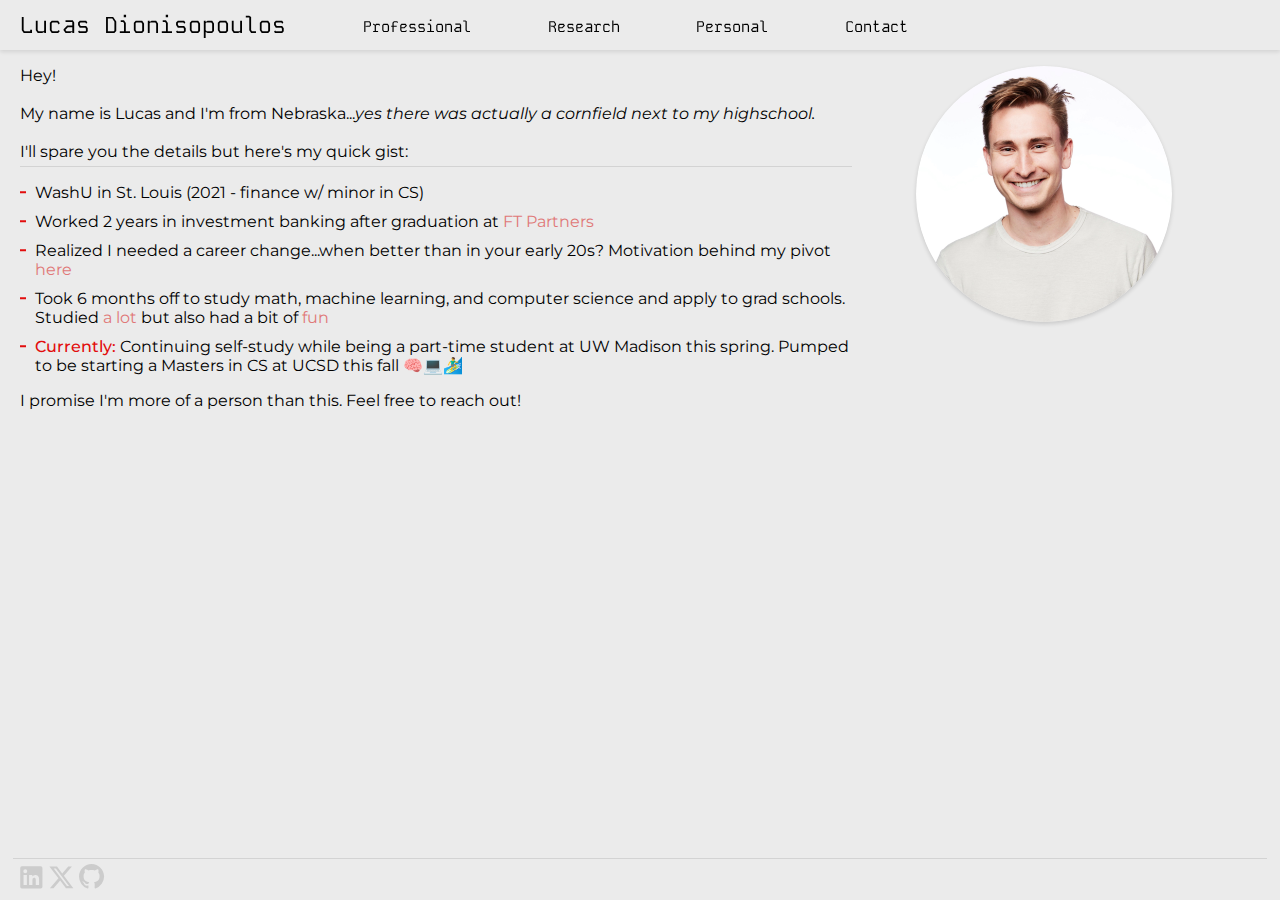
==== index.html @ 3e940f03 "Updated for UCSD and pivot post" ====
<!DOCTYPE html>
<html>
<head>
    <title>Lucas Dionisopoulos</title>
    <link rel="icon" href="/assets/dino/DinoIcon.ico" type="image/x-icon">
    <link rel="preconnect" href="https://fonts.googleapis.com">
    <link rel="preconnect" href="https://fonts.gstatic.com" crossorigin>
    <link href="https://fonts.googleapis.com/css2?family=Kode+Mono:wght@400..700&family=Montserrat:ital,wght@0,100..900;1,100..900&display=swap" rel="stylesheet">
    <link rel="stylesheet" href="/assets/stylesheet.css">
</head>
<body>
    <div class="topbar">
        <a class="title" href="/index.html">Lucas Dionisopoulos</a>
        <a class="navpointer" href="/pages/professional.html">Professional</a>
        <a class="navpointer" href="/pages/research.html">Research</a>
        <a class="navpointer" href="/pages/personal.html">Personal</a>
        <a class="navpointer" href="/pages/contact.html">Contact</a>
    </div>

    <div class="meat">
        <div class="headshot-container">
            <div class="headshot-text">
                <p>
                    Hey! <br><br>
                    My name is Lucas and I'm from Nebraska...<i>yes there was actually a cornfield next to my highschool.<br><br></i>
                    I'll spare you the details but here's my quick gist:
                    <hr>
                </p>                
                <ul class="custom-list">
                    <li>WashU in St. Louis (2021 - finance w/ minor in CS)</li>
                    <li>Worked 2 years in investment banking after graduation at <a href="https://www.ftpartners.com/" data-attribute="mutedlink">FT Partners</a></li>
                    <li>Realized I needed a career change...when better than in your early 20s? Motivation behind my pivot <a href="https://wry-shear-918.notion.site/Why-Pivot-7736665e93394c3886f78950ca66f7d2?pvs=4" data-attribute="mutedlink">here</a></li>
                    <li>Took 6 months off to study math, machine learning, and computer science and apply to grad schools. Studied <a href="/pages/professional.html" data-attribute="mutedlink">a lot</a> but also had a bit of <a href="/pages/personal.html" data-attribute="mutedlink">fun</a></li>
                    <li><p data-attribute="highlight">Currently:</p> Continuing self-study while being a part-time student at UW Madison this spring. Pumped to be starting a Masters in CS at UCSD this fall 🧠💻🏄‍♂️ </li>
                </ul>
                <p>
                    I promise I'm more of a person than this. Feel free to reach out!
                </p>
            </div>
            <div class="headshot">
                <img src="/assets/pics/lucasducas.png" data-attribute="headshot" alt="Free (and incredible quality) headshot I got taken at Stripe Sessions 2023">
            </div>
        </div>
    </div>




    <div class="footer-container">
        <div class="footer-elements">
            <div class="social-icons">
                <div data-attribute="linkedin">
                    <a href="https://www.linkedin.com/in/lucasdionisopoulos/" data-attribute="linkedin">
                        <svg xmlns="http://www.w3.org/2000/svg" viewBox="0 0 24 24">
                            <path d="M20.5 2h-17A1.5 1.5 0 002 3.5v17A1.5 1.5 0 003.5 22h17a1.5 1.5 0 001.5-1.5v-17A1.5 1.5 0 0020.5 2zM8 19H5v-9h3zM6.5 8.25A1.75 1.75 0 118.3 6.5a1.78 1.78 0 01-1.8 1.75zM19 19h-3v-4.74c0-1.42-.6-1.93-1.38-1.93A1.74 1.74 0 0013 14.19a.66.66 0 000 .14V19h-3v-9h2.9v1.3a3.11 3.11 0 012.7-1.4c1.55 0 3.36.86 3.36 3.66z"/>
                        </svg>
                    </a>
                </div>
                <div data-attribute="x-twitter">
                    <a href="https://twitter.com/_lucasdino" data-attribute="x-twitter">
                        <svg xmlns="http://www.w3.org/2000/svg" viewBox="0 0 24 24">
                            <path d="M18.244 2.25h3.308l-7.227 8.26 8.502 11.24H16.17l-5.214-6.817L4.99 21.75H1.68l7.73-8.835L1.254 2.25H8.08l4.713 6.231zm-1.161 17.52h1.833L7.084 4.126H5.117z"/>
                        </svg>                
                    </a>
                </div> 
                <div data-attribute="github">
                    <a href="https://github.com/lucasdino" data-attribute="github">
                        <svg xmlns="http://www.w3.org/2000/svg" viewBox="0 0 17 17">
                            <path d="M8 0c4.42 0 8 3.58 8 8a8.013 8.013 0 0 1-5.45 7.59c-.4.08-.55-.17-.55-.38 0-.27.01-1.13.01-2.2 0-.75-.25-1.23-.54-1.48 1.78-.2 3.65-.88 3.65-3.95 0-.88-.31-1.59-.82-2.15.08-.2.36-1.02-.08-2.12 0 0-.67-.22-2.2.82-.64-.18-1.32-.27-2-.27-.68 0-1.36.09-2 .27-1.53-1.03-2.2-.82-2.2-.82-.44 1.1-.16 1.92-.08 2.12-.51.56-.82 1.28-.82 2.15 0 3.06 1.86 3.75 3.64 3.95-.23.2-.44.55-.51 1.07-.46.21-1.61.55-2.33-.66-.15-.24-.6-.83-1.23-.82-.67.01-.27.38.01.53.34.19.73.9.82 1.13.16.45.68 1.31 2.69.94 0 .67.01 1.3.01 1.49 0 .21-.15.45-.55.38A7.995 7.995 0 0 1 0 8c0-4.42 3.58-8 8-8Z"/>
                        </svg>                
                    </a>
                </div> 
            </div>
        </div>
    </div>
</body>
</html>
---- assets/stylesheet.css ----
* {
  box-sizing: border-box;
}

/* Setting variables for reuse throughout */
:root {
  background-color: var(--subtle-white);
  --ooh-red-hot: rgb(226, 13, 13);
  --midnight-red: rgb(153, 10, 10);
  --muted-red: rgb(224, 120, 120);
  --subtle-tan: rgb(211, 203, 201);
  --subtle-white: rgb(235, 235, 235);
}

body {
  margin: 0;
  padding: 0;
  height: 100%;
  flex-direction: column;
  font-family: "Montserrat";
}
p {
  font-size: 12pt;
  margin: 0;
  padding: 0;
}
p[data-attribute="highlight"] {
  font-weight: 500;
  color: var(--ooh-red-hot);
  display: inline;
}
h2 {
  font-size: 14pt;
  font-weight: 500;
  color: var(--muted-red);
  display: inline;
}
hr {
  border: none;
  height: 1px;
  width: 100%;
  background-color: #d3d3d3;
  margin-top: 5px;
  margin-bottom: 5px;
}
.meat {
  margin-top: 30px;
  padding: 2.8vw 20px;
}
p[data-attribute="heading"] {
  font-size: 18pt;
  font-weight: 600;
  color: var(--midnight-red);
  margin-top: 10pt;
  margin-bottom: 6pt;
  padding-bottom: 2pt;
  border-bottom: 1.5px solid #d3d3d3;
}

/* Formatting for carousel elements */
.carousel {
  display: flex;
  overflow-x: auto;
}
.carousel-element {
  display: flex;
  flex-direction: column;
  justify-content: flex-start;
  flex-shrink: 0;
  width: 400px;
  height: 200px;
  margin: 10px;
  padding: 15px;
  border-radius: 10px;
  box-shadow: 1px 1px 4px rgba(0, 0, 0, 0.2); /* Light drop shadow */
  text-decoration: none;
  color: black;
  transition: background-color 0.3s, box-shadow 0.3s;
}
.carousel-element:hover {
  background-color: rgb(225, 225, 225);
  box-shadow: 2px 2px 5px rgba(0, 0, 0, 0.3);
}
.carousel-element:hover h2 {
  color: var(--ooh-red-hot);
}
.carousel-element h2, .carousel-element p {
  margin: 0; /* Remove default margins */
}
.carousel-element hr {
  margin: 10px 0; /* Add some spacing around the horizontal rule */
}
hr[data-attribute="carousel"] {
  margin-top: 4px;
  margin-bottom: 4px;
  width: 100%;
}
p[data-attribute="carousel"] {
  font-size: 10pt;
  color: black;
}

/* Formatting for bullet lists */
.custom-list {
  font-size: 12pt;
  list-style: none;
  padding-left: 0;
}

.custom-list li {
  position: relative;
  margin-bottom: 10px;
  padding-left: 15px;
}

.custom-list li::before {
  content: "";
  position: absolute;
  left: 0;
  top: 7pt;
  transform: translateY(-50%);
  width: 6px;
  height: 1.5px;
  background-color: var(--ooh-red-hot);
}
a[data-attribute="mutedlink"] {
  color: var(--muted-red);
  text-decoration: none;
}
a[data-attribute="mutedlink"]:hover {
  color: var(--ooh-red-hot);
  font-weight: 400;
}
.headshot-container{
  display: flex;
  align-items: flex-start;
}
.headshot-text {
  width: 65vw;
  margin-right: 5vw;
}
.headshot {
  width: 20vw;
}
img[data-attribute="headshot"] {
  max-width: 20vw;
  border-radius: 50%;
  box-shadow: 0 2px 4px rgba(0, 0, 0, 0.15);
}

/* Formatting for the top-bar */
.topbar {
  position: fixed;
  background-color: var(--subtle-white);
  top: 0;
  left: 0;
  width: 100%; 
  z-index: 2500;
  display: flex;
  align-items: flex-end;
  justify-content: flex-start;
  padding: 10px 20px;
  margin-bottom: 0;
  box-shadow: 0 2px 4px rgba(0, 0, 0, 0.1);
}
.title {
  font-family: "Kode Mono", monospace;
  text-decoration: none;
  word-break: break-all;
  display: flex;
  color: black;
  padding-right: 3vw;
  font-weight: 400;
  font-size: 1.8vw;
}
.navpointer {
  font-family: "Kode Mono", monospace;
  text-decoration: none;
  word-break: break-all;
  display: flex;
  align-items: flex-end;
  justify-content: center;
  padding-left: 3vw;
  padding-right: 3vw;
  padding-bottom: 2pt;
  color: black;
  font-weight: 280;
  font-size: 1.2vw;
}
.navpointer:hover {
  color: var(--ooh-red-hot);
}
.navpointer[attribute="active_page"] {
  color: var(--ooh-red-hot);
}

/* Set up the code for the footer */
.footer-container {
  position: fixed;
  display: flex;
  width: 100%; 
  z-index: 2500;
  left: 0;
  bottom: 0;
  background-color: var(--subtle-white);
}
.footer-elements{
  align-items: flex-end;
  width: 98%; 
  border-top: 1.5px solid #d3d3d3;
  padding-top: 10px 0;
  margin-left: 1%;
  margin-right: 1%;
}
.social-icons {
  display: flex;
  margin: 5px;
}
.social-icons svg {
  margin-right: 4px;
  width: 20pt;
  height: 20pt; 
  fill: #cccccc;
}
.social-icons div[data-attribute="linkedin"]:hover svg {
  fill: #0a66c2;
}
.social-icons div[data-attribute="x-twitter"]:hover svg {
  fill: black;
}
.social-icons div[data-attribute="github"]:hover svg {
  fill: black;
}

/* Formatting for contact page */
.contact {
  display: flex;
  justify-content: center;
  align-items: center;
  height: 80vh;
  text-align: center;
  font-family: "Kode Mono", monospace;
  color: rgb(150, 150, 150);
}

/* Heinous formatting for personal page */
a[data-attribute="honk-name"] {
  font-family: "Honk", system-ui;
}  
a[data-attribute="honk-nav"] {
  font-family: "Honk", system-ui;
}
h1 {
  font-size: 18pt;
  font-family: "Honk", system-ui;
  margin-top: 10pt;
  margin-bottom: 6pt;
  padding-bottom: 2pt;
  border-bottom: 1.5px solid #d3d3d3;
}
#map_container {
  display: flex;
  width: 100%;
  height: 70vh;
  margin-top: 10pt;
  flex-direction: row;
  align-items: center;
  justify-content: flex-start;
  overflow: hidden;
}
#map_text_container {
  width: 30vw;
  align-items: center;
  justify-content: center;
  margin-left: 10pt;
}
#map_text {
  width: 30vw;
}
#map_text p {
  font-size: 20px;
  font-weight: 500;
  color: black;
  margin: 15px;
}
#map_text span[data-attribute="highlight"] {
  color: var(--muted-red);
  font-weight: 500;
}
#map_interactive_container {
  height: 100%;
  width: calc(70vw - 20px);
  align-items: center;
  justify-content: center;
  margin-right: 10pt;
}
#travel_map {
  height: 100%;
  width: 100%;
  border-radius: 15px;
  box-shadow: 0 4px 8px rgba(0,0,0,0.2);
  overflow: hidden;
}

.back-to-map-btn {
  background-color: #f5f5f5;
  border: none;
  cursor: pointer;
  font-weight: 500;
  padding: 5px 5px;
  border-radius: 4px;
  font-size: 14px;
  color: #333;
}
.popup-content {
  margin: 0px;
}
.popup-title {
  margin-top: 2px;
  margin-bottom: 2px;
  font-size: 14px;
  color: var(--ooh-red-hot);
  font-weight: bold;
}
.leaflet-popup-content .popup-blurb {
  margin: 0px;
  margin-bottom: 10px;
  font-size: 10px;
}
.leaflet-popup-content .popup-hr {
  border: none;
  height: 1px;
  width: 100%;
  background-color: #d3d3d3;
}
.popup-image-container{
  display: flex;
  justify-content: center;
  align-items: center;
}
.popup-image {
  margin: 10px;
  max-height: 25vh;
  max-width: 25vw;
  border-radius: 5px;
  box-shadow: 2px 2px 5px rgba(0,0,0,0.3);
}




/* Styling for the Dino Running Animation (Personal Page) */
.dino-container {
  display: flex;
  width: 98%; 
  border-top: 1.5px solid #d3d3d3;
  padding-top: 10px 0;
  margin-left: 1%;
  margin-right: 1%;
  height: 8vh;
}
.dino-run {
  height: 50px;
  width: 50px;
  display: flex;
  position: relative;

  background: url("/assets/dino/DinoSprite.png");
  filter: drop-shadow(0px 0px 2px rgb(150,150,150));

  animation-name: dinoSprite;
  animation-duration: 1200ms;
  animation-timing-function: steps(12);
  animation-iteration-count: infinite;
}
.meteor {
  height: 35px;
  width: 35px;
  display: flex;
  position: relative;

  background: url("/assets/dino/MeteorSprite.png");
  filter: drop-shadow(0px 0px 4px rgb(150,150,150));

  animation-name: meteorSprite;
  animation-duration: 300ms;
  animation-timing-function: steps(2);
  animation-iteration-count: infinite;
}
/* Running animation */
@keyframes dinoSprite {
  from { background-position: 0px; }
  to { background-position: -600px;}
}
/* Meteor animation */
@keyframes meteorSprite {
  from { background-position: 0px; }
  to { background-position: -70px; }
}
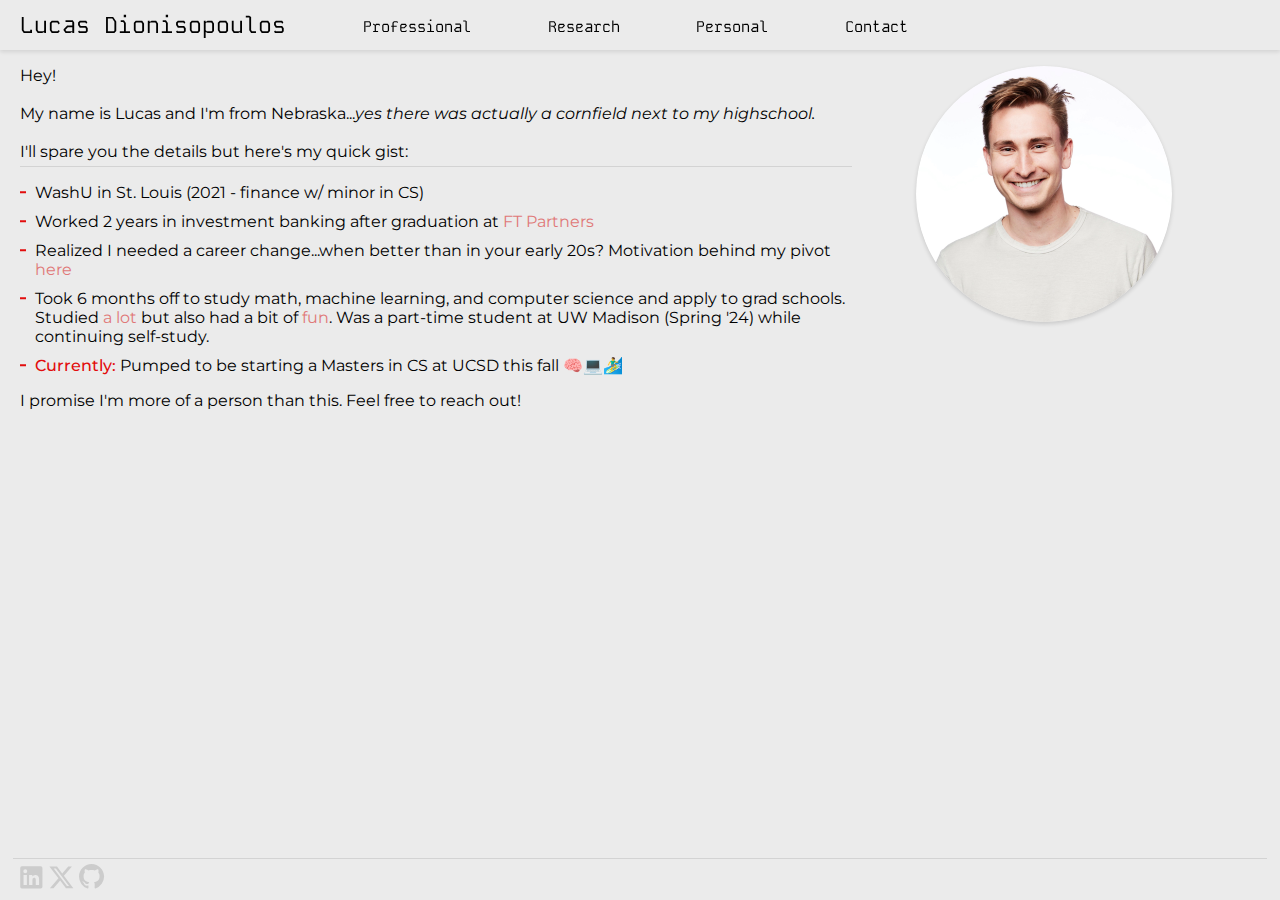
==== commit 37e3f4ba: "Quick update" ====
--- a/index.html
+++ b/index.html
@@ -29,9 +29,9 @@
                 <ul class="custom-list">
                     <li>WashU in St. Louis (2021 - finance w/ minor in CS)</li>
                     <li>Worked 2 years in investment banking after graduation at <a href="https://www.ftpartners.com/" data-attribute="mutedlink">FT Partners</a></li>
-                    <li>Realized I needed a career change...when better than in your early 20s? Motivation behind my pivot <a href="https://wry-shear-918.notion.site/Why-Pivot-7736665e93394c3886f78950ca66f7d2?pvs=4" data-attribute="mutedlink">here</a></li>
-                    <li>Took 6 months off to study math, machine learning, and computer science and apply to grad schools. Studied <a href="/pages/professional.html" data-attribute="mutedlink">a lot</a> but also had a bit of <a href="/pages/personal.html" data-attribute="mutedlink">fun</a></li>
-                    <li><p data-attribute="highlight">Currently:</p> Continuing self-study while being a part-time student at UW Madison this spring. Pumped to be starting a Masters in CS at UCSD this fall 🧠💻🏄‍♂️ </li>
+                    <li>Realized I needed a career change...when better than in your early 20s? Motivation behind my pivot <a href="https://lucasdino.notion.site/Why-Pivot-7736665e93394c3886f78950ca66f7d2?pvs=4" data-attribute="mutedlink">here</a></li>
+                    <li>Took 6 months off to study math, machine learning, and computer science and apply to grad schools. Studied <a href="/pages/professional.html" data-attribute="mutedlink">a lot</a> but also had a bit of <a href="/pages/personal.html" data-attribute="mutedlink">fun</a>. Was a part-time student at UW Madison (Spring '24) while continuing self-study.</li>
+                    <li><p data-attribute="highlight">Currently:</p> Pumped to be starting a Masters in CS at UCSD this fall 🧠💻🏄‍♂️ </li>
                 </ul>
                 <p>
                     I promise I'm more of a person than this. Feel free to reach out!
--- a/assets/stylesheet.css
+++ b/assets/stylesheet.css
@@ -27,6 +27,13 @@
 p[data-attribute="highlight"] {
   font-weight: 500;
   color: var(--ooh-red-hot);
+  display: inline;
+}
+p[data-attribute="research-preface"] {
+  font-size: 10pt;
+  font-weight: 400;
+  font-style: italic;
+  color: rgb(120, 120, 120);
   display: inline;
 }
 h2 {
@@ -301,7 +308,10 @@
   box-shadow: 0 4px 8px rgba(0,0,0,0.2);
   overflow: hidden;
 }
-
+#travel_map .leaflet-tile {
+  border: none !important;
+  outline: none !important;
+}
 .back-to-map-btn {
   background-color: #f5f5f5;
   border: none;
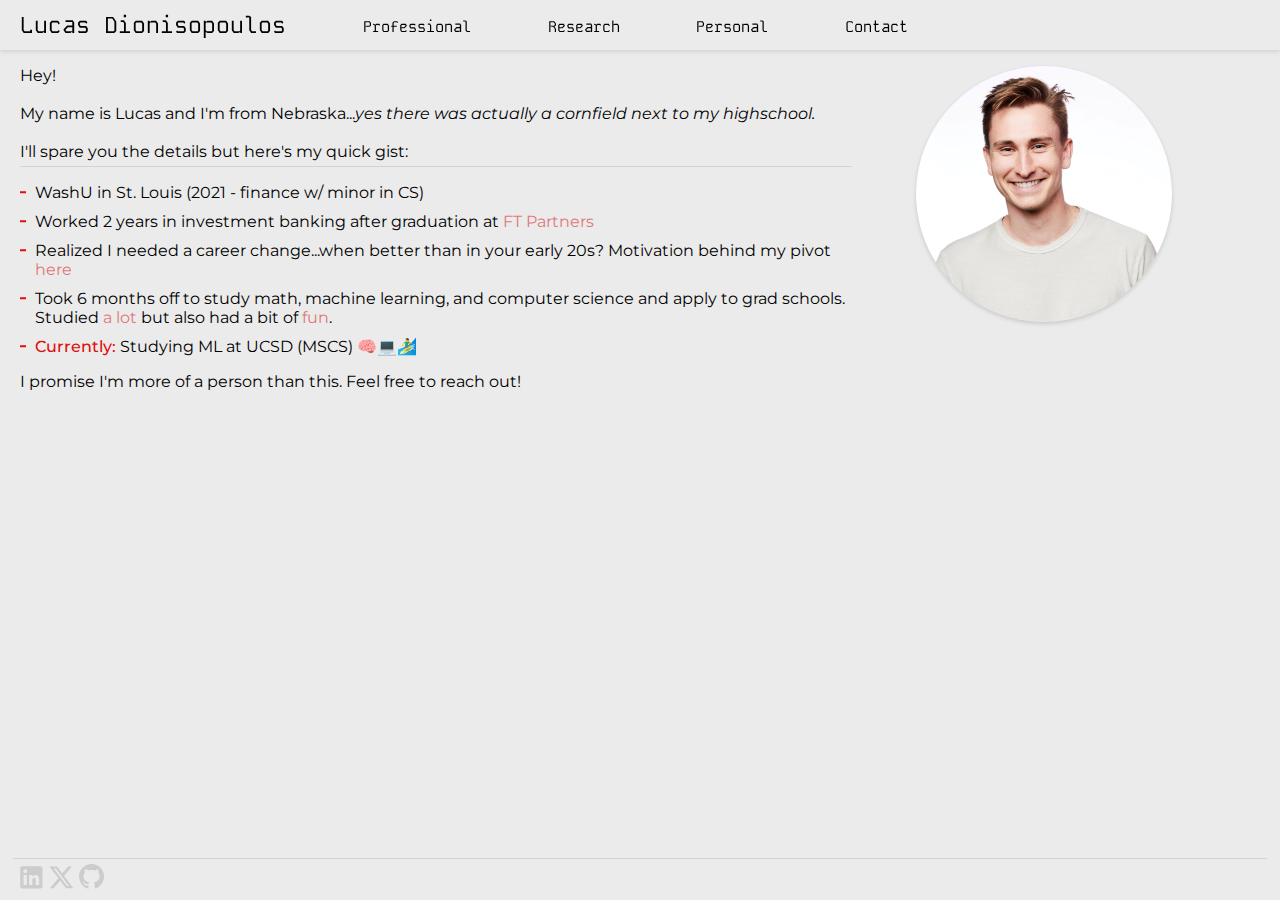
==== commit 2e08adfc: "Updated twitter handle" ====
--- a/index.html
+++ b/index.html
@@ -30,8 +30,8 @@
                     <li>WashU in St. Louis (2021 - finance w/ minor in CS)</li>
                     <li>Worked 2 years in investment banking after graduation at <a href="https://www.ftpartners.com/" data-attribute="mutedlink">FT Partners</a></li>
                     <li>Realized I needed a career change...when better than in your early 20s? Motivation behind my pivot <a href="https://lucasdino.notion.site/Why-Pivot-7736665e93394c3886f78950ca66f7d2?pvs=4" data-attribute="mutedlink">here</a></li>
-                    <li>Took 6 months off to study math, machine learning, and computer science and apply to grad schools. Studied <a href="/pages/professional.html" data-attribute="mutedlink">a lot</a> but also had a bit of <a href="/pages/personal.html" data-attribute="mutedlink">fun</a>. Was a part-time student at UW Madison (Spring '24) while continuing self-study.</li>
-                    <li><p data-attribute="highlight">Currently:</p> Pumped to be starting a Masters in CS at UCSD this fall 🧠💻🏄‍♂️ </li>
+                    <li>Took 6 months off to study math, machine learning, and computer science and apply to grad schools. Studied <a href="/pages/professional.html" data-attribute="mutedlink">a lot</a> but also had a bit of <a href="/pages/personal.html" data-attribute="mutedlink">fun</a>.</li>
+                    <li><p data-attribute="highlight">Currently:</p> Studying ML at UCSD (MSCS) 🧠💻🏄‍♂️ </li>
                 </ul>
                 <p>
                     I promise I'm more of a person than this. Feel free to reach out!
@@ -57,7 +57,7 @@
                     </a>
                 </div>
                 <div data-attribute="x-twitter">
-                    <a href="https://twitter.com/_lucasdino" data-attribute="x-twitter">
+                    <a href="https://x.com/dinoacropolis" data-attribute="x-twitter">
                         <svg xmlns="http://www.w3.org/2000/svg" viewBox="0 0 24 24">
                             <path d="M18.244 2.25h3.308l-7.227 8.26 8.502 11.24H16.17l-5.214-6.817L4.99 21.75H1.68l7.73-8.835L1.254 2.25H8.08l4.713 6.231zm-1.161 17.52h1.833L7.084 4.126H5.117z"/>
                         </svg>                
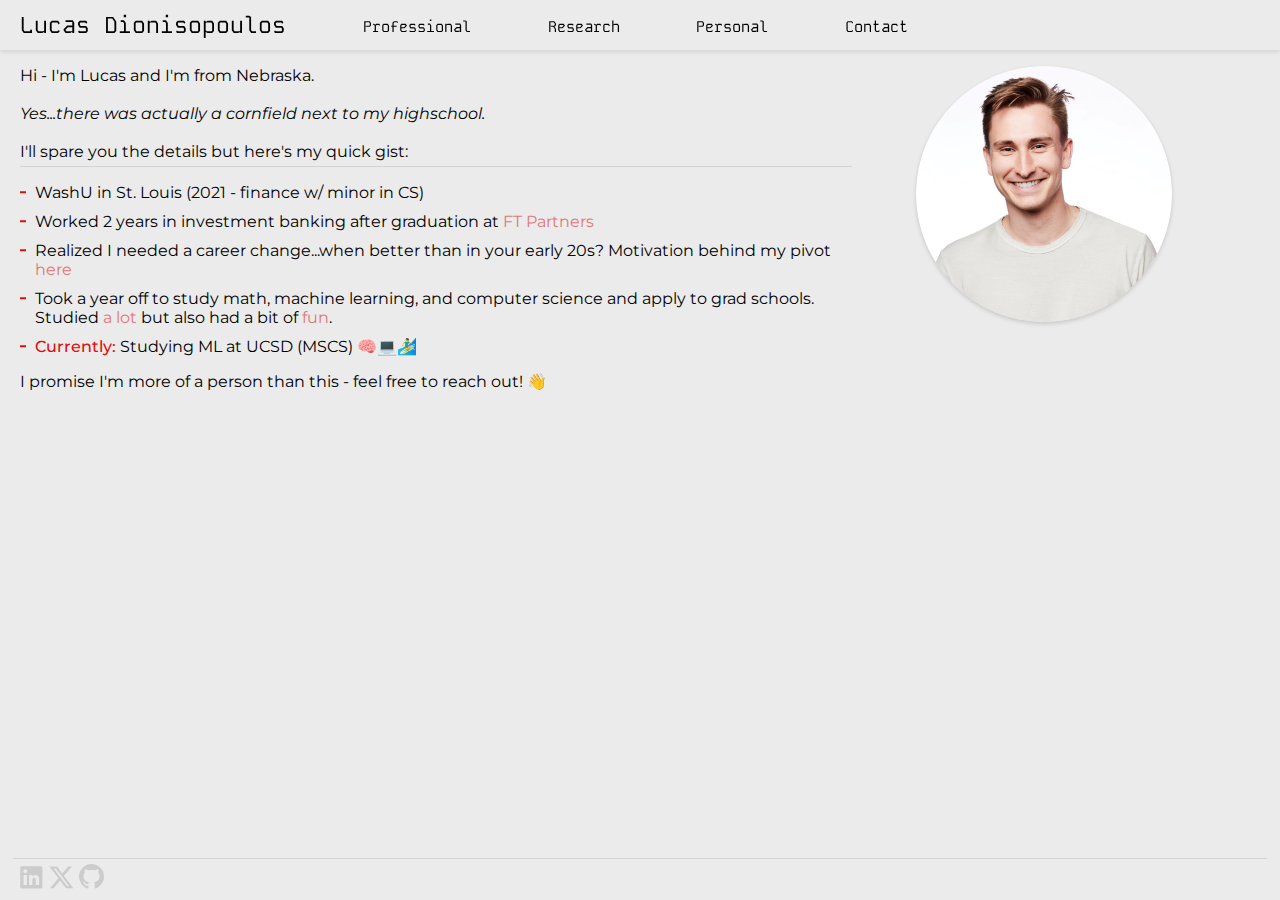
==== commit 35e50009: "Updated homepage" ====
--- a/index.html
+++ b/index.html
@@ -21,8 +21,10 @@
         <div class="headshot-container">
             <div class="headshot-text">
                 <p>
-                    Hey! <br><br>
-                    My name is Lucas and I'm from Nebraska...<i>yes there was actually a cornfield next to my highschool.<br><br></i>
+                    Hi - I'm Lucas and I'm from Nebraska.<br><br>
+                    
+                    <i>Yes...there was actually a cornfield next to my highschool.<br><br></i>
+                    
                     I'll spare you the details but here's my quick gist:
                     <hr>
                 </p>                
@@ -30,11 +32,11 @@
                     <li>WashU in St. Louis (2021 - finance w/ minor in CS)</li>
                     <li>Worked 2 years in investment banking after graduation at <a href="https://www.ftpartners.com/" data-attribute="mutedlink">FT Partners</a></li>
                     <li>Realized I needed a career change...when better than in your early 20s? Motivation behind my pivot <a href="https://lucasdino.notion.site/Why-Pivot-7736665e93394c3886f78950ca66f7d2?pvs=4" data-attribute="mutedlink">here</a></li>
-                    <li>Took 6 months off to study math, machine learning, and computer science and apply to grad schools. Studied <a href="/pages/professional.html" data-attribute="mutedlink">a lot</a> but also had a bit of <a href="/pages/personal.html" data-attribute="mutedlink">fun</a>.</li>
+                    <li>Took a year off to study math, machine learning, and computer science and apply to grad schools. Studied <a href="/pages/professional.html" data-attribute="mutedlink">a lot</a> but also had a bit of <a href="/pages/personal.html" data-attribute="mutedlink">fun</a>.</li>
                     <li><p data-attribute="highlight">Currently:</p> Studying ML at UCSD (MSCS) 🧠💻🏄‍♂️ </li>
                 </ul>
                 <p>
-                    I promise I'm more of a person than this. Feel free to reach out!
+                    I promise I'm more of a person than this - feel free to reach out! 👋
                 </p>
             </div>
             <div class="headshot">
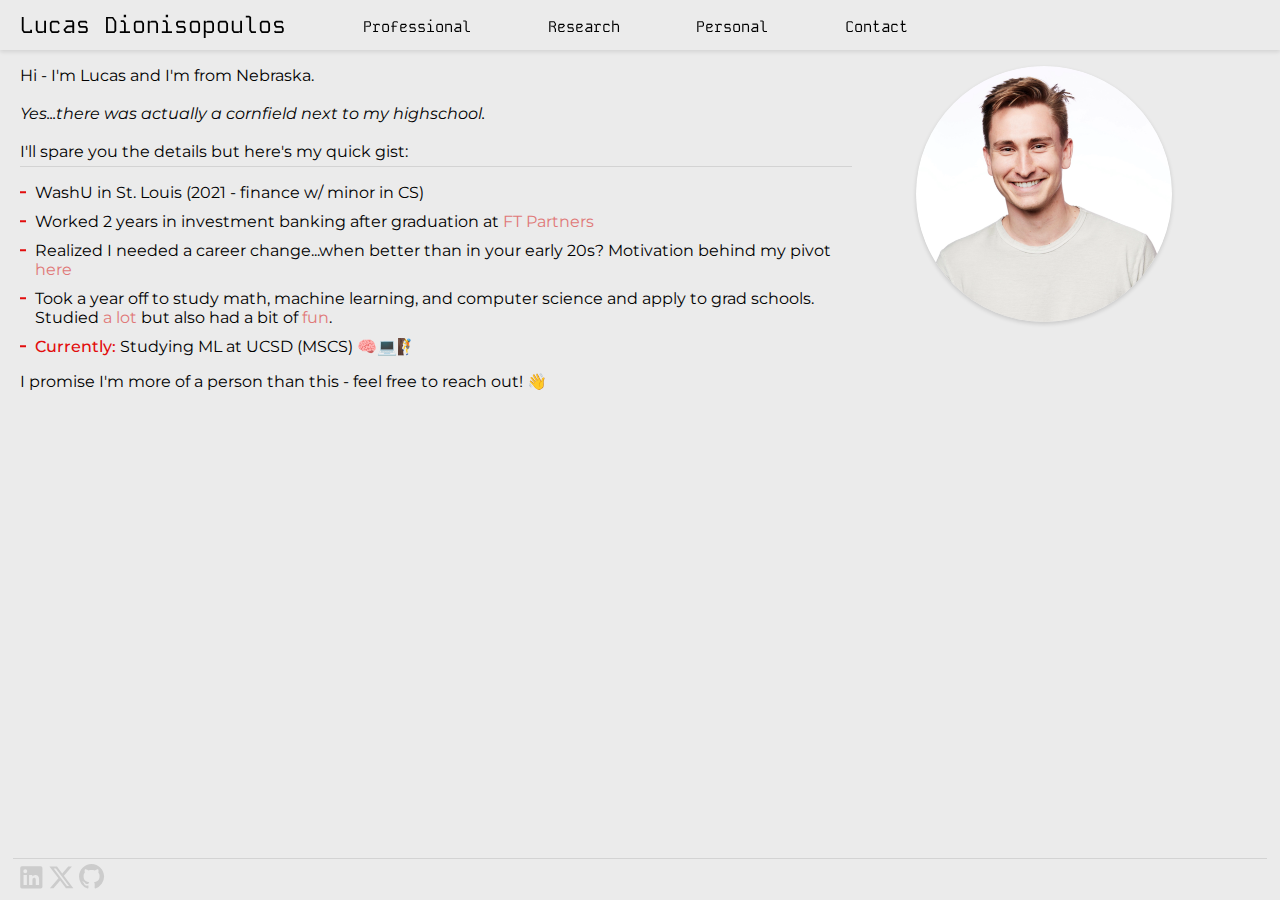
==== commit b1a16447: "november update" ====
--- a/index.html
+++ b/index.html
@@ -33,7 +33,7 @@
                     <li>Worked 2 years in investment banking after graduation at <a href="https://www.ftpartners.com/" data-attribute="mutedlink">FT Partners</a></li>
                     <li>Realized I needed a career change...when better than in your early 20s? Motivation behind my pivot <a href="https://lucasdino.notion.site/Why-Pivot-7736665e93394c3886f78950ca66f7d2?pvs=4" data-attribute="mutedlink">here</a></li>
                     <li>Took a year off to study math, machine learning, and computer science and apply to grad schools. Studied <a href="/pages/professional.html" data-attribute="mutedlink">a lot</a> but also had a bit of <a href="/pages/personal.html" data-attribute="mutedlink">fun</a>.</li>
-                    <li><p data-attribute="highlight">Currently:</p> Studying ML at UCSD (MSCS) 🧠💻🏄‍♂️ </li>
+                    <li><p data-attribute="highlight">Currently:</p> Studying ML at UCSD (MSCS) 🧠💻🧗 </li>
                 </ul>
                 <p>
                     I promise I'm more of a person than this - feel free to reach out! 👋
--- a/assets/stylesheet.css
+++ b/assets/stylesheet.css
@@ -34,6 +34,13 @@
   font-weight: 400;
   font-style: italic;
   color: rgb(120, 120, 120);
+  display: inline;
+}
+p[data-attribute="research-footnote"] {
+  font-size: 10pt;
+  font-weight: 400;
+  font-style: italic;
+  color: rgb(80, 80, 80);
   display: inline;
 }
 h2 {
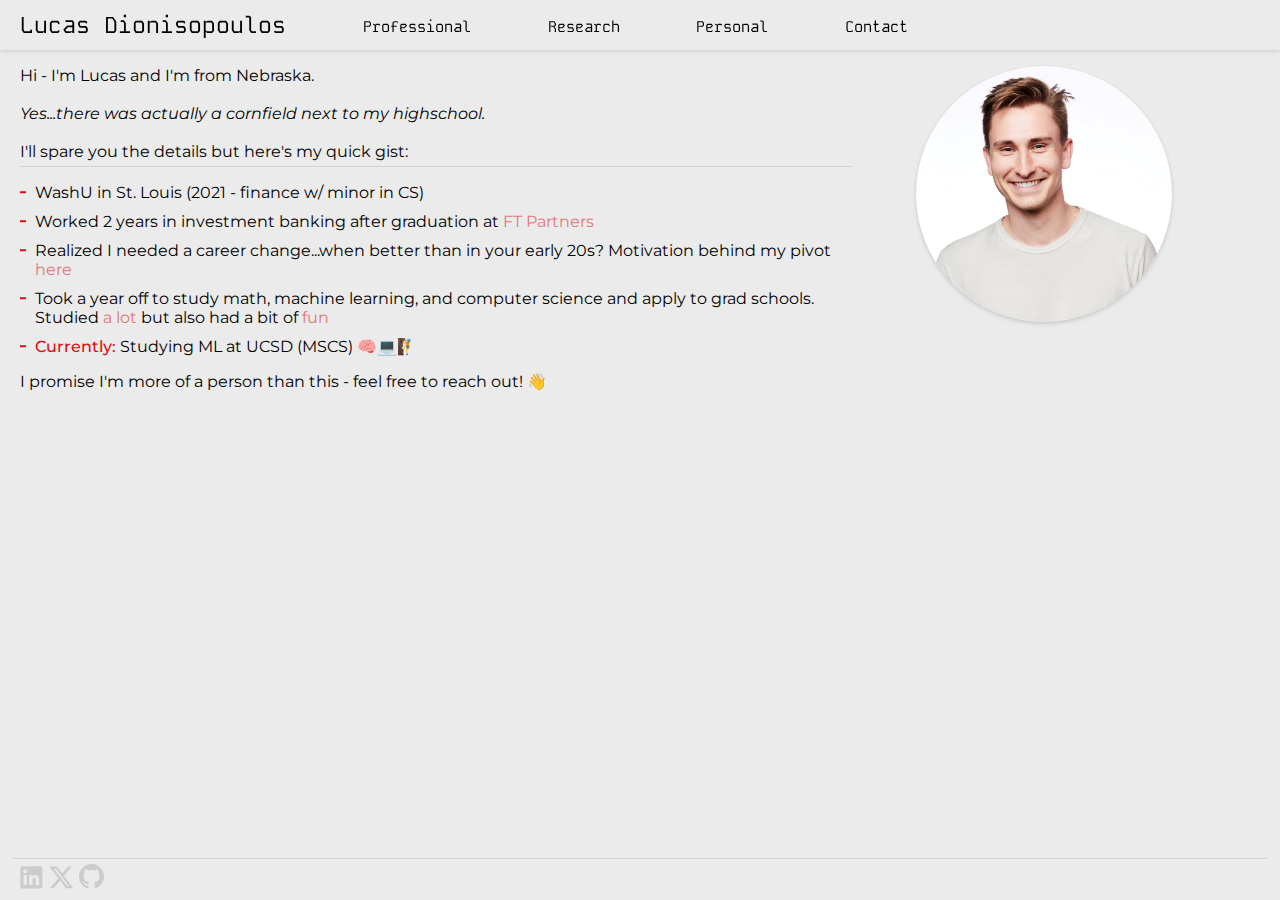
==== commit 8ae9d936: "added arc writeup" ====
--- a/index.html
+++ b/index.html
@@ -32,7 +32,7 @@
                     <li>WashU in St. Louis (2021 - finance w/ minor in CS)</li>
                     <li>Worked 2 years in investment banking after graduation at <a href="https://www.ftpartners.com/" data-attribute="mutedlink">FT Partners</a></li>
                     <li>Realized I needed a career change...when better than in your early 20s? Motivation behind my pivot <a href="https://lucasdino.notion.site/Why-Pivot-7736665e93394c3886f78950ca66f7d2?pvs=4" data-attribute="mutedlink">here</a></li>
-                    <li>Took a year off to study math, machine learning, and computer science and apply to grad schools. Studied <a href="/pages/professional.html" data-attribute="mutedlink">a lot</a> but also had a bit of <a href="/pages/personal.html" data-attribute="mutedlink">fun</a>.</li>
+                    <li>Took a year off to study math, machine learning, and computer science and apply to grad schools. Studied <a href="/pages/professional.html" data-attribute="mutedlink">a lot</a> but also had a bit of <a href="/pages/personal.html" data-attribute="mutedlink">fun</a></li>
                     <li><p data-attribute="highlight">Currently:</p> Studying ML at UCSD (MSCS) 🧠💻🧗 </li>
                 </ul>
                 <p>
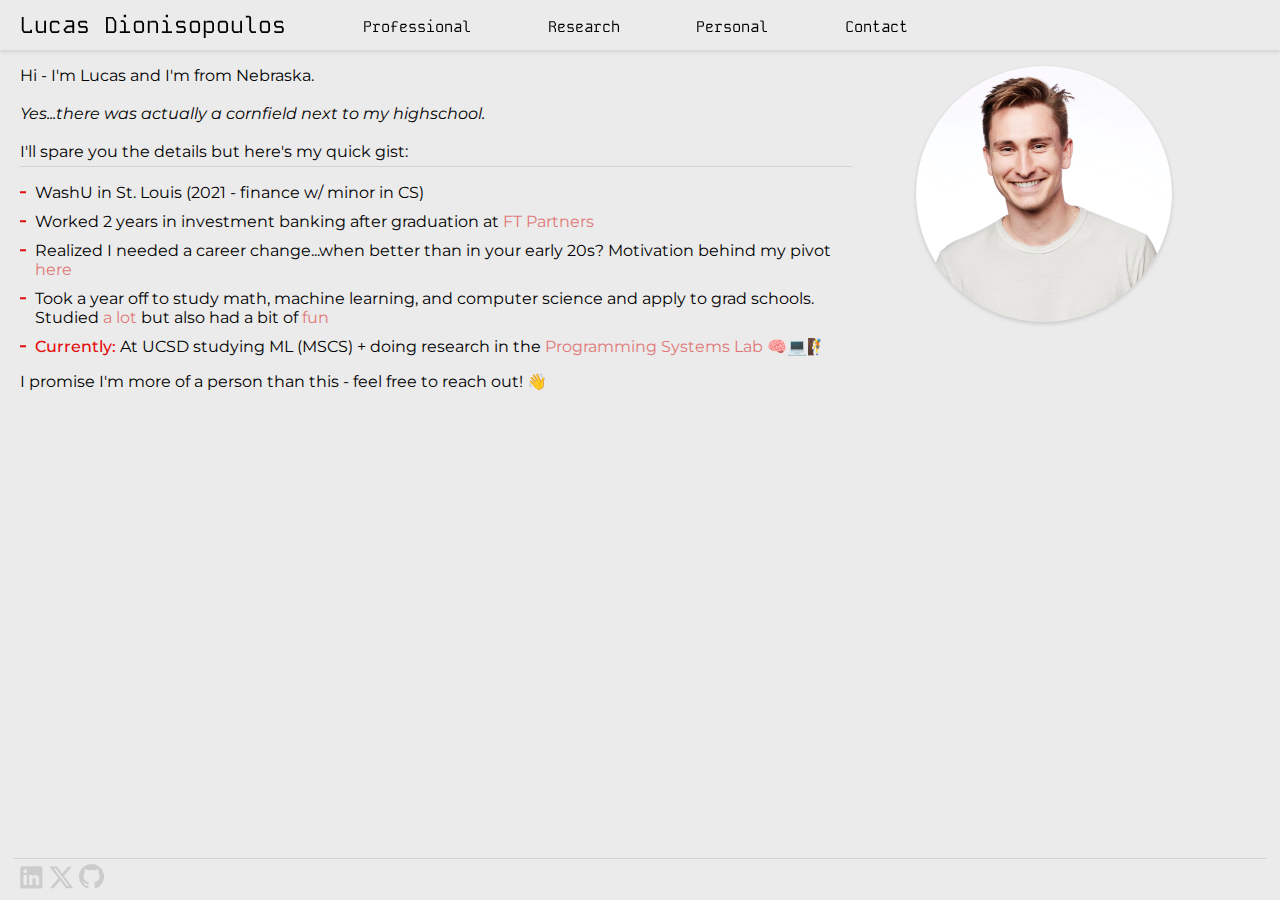
==== commit 67c6ca7e: "cleaned up formatting" ====
--- a/index.html
+++ b/index.html
@@ -33,7 +33,7 @@
                     <li>Worked 2 years in investment banking after graduation at <a href="https://www.ftpartners.com/" data-attribute="mutedlink">FT Partners</a></li>
                     <li>Realized I needed a career change...when better than in your early 20s? Motivation behind my pivot <a href="https://lucasdino.notion.site/Why-Pivot-7736665e93394c3886f78950ca66f7d2?pvs=4" data-attribute="mutedlink">here</a></li>
                     <li>Took a year off to study math, machine learning, and computer science and apply to grad schools. Studied <a href="/pages/professional.html" data-attribute="mutedlink">a lot</a> but also had a bit of <a href="/pages/personal.html" data-attribute="mutedlink">fun</a></li>
-                    <li><p data-attribute="highlight">Currently:</p> Studying ML at UCSD (MSCS) 🧠💻🧗 </li>
+                    <li><p data-attribute="highlight">Currently:</p> At UCSD studying ML (MSCS) + doing research in the <a href="https://cseweb.ucsd.edu/groups/progsys/" data-attribute="mutedlink">Programming Systems Lab</a> 🧠💻🧗 </li>
                 </ul>
                 <p>
                     I promise I'm more of a person than this - feel free to reach out! 👋
